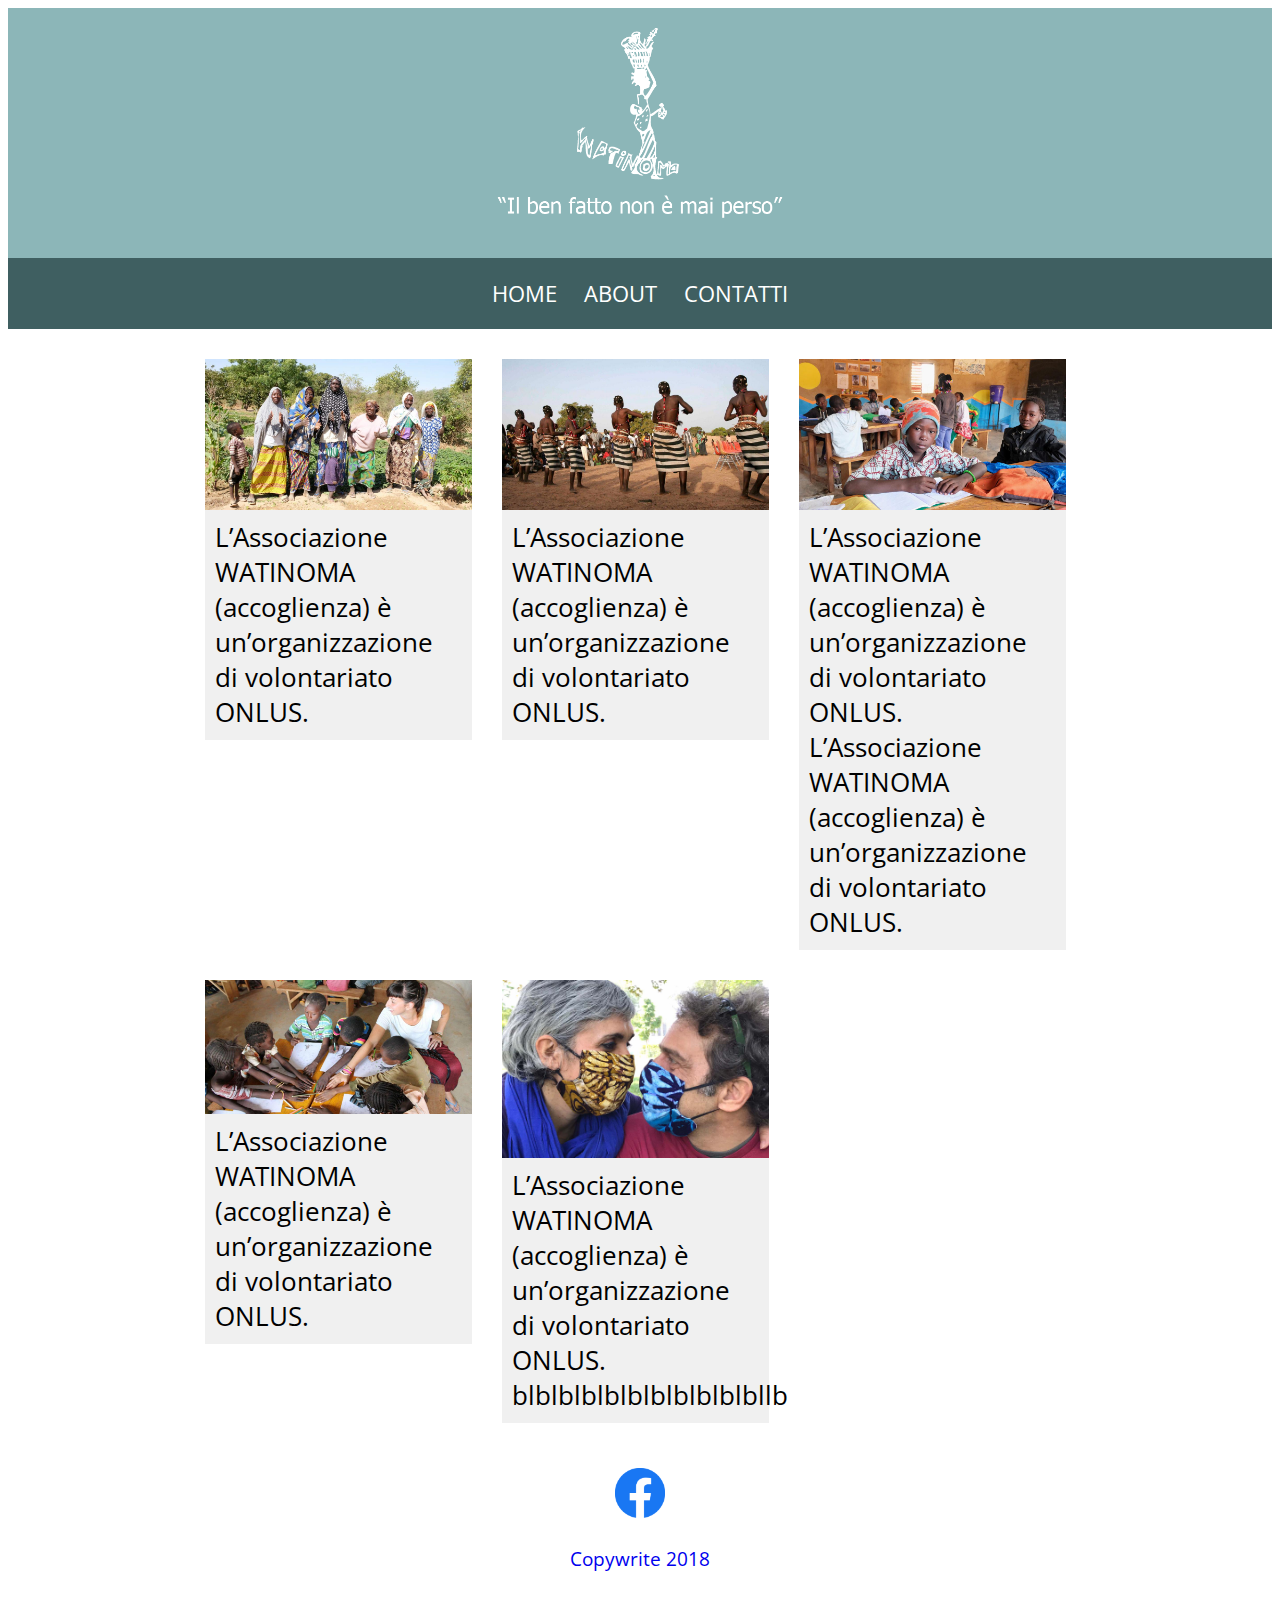
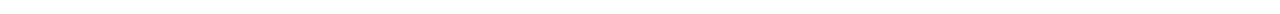
==== index.html @ 63e89910 "Add files via upload" ====
<!DOCTYPE html>
<html>
	<head>
		<title> portfolio</title>
		<link rel="apple-touch-icon" sizes="180x180" href="images/favicon/apple-touch-icon.png">
		<link rel="icon" type="image/png" sizes="32x32" href="images/favicon/favicon-32x32.png">
		<link rel="icon" type="image/png" sizes="16x16" href="images/favicon/favicon-16x16.png">
		<link rel="manifest" href="images/favicon/site.webmanifest">
		<link rel="mask-icon" href="images/favicon/safari-pinned-tab.svg" color="#5bbad5">
		<link rel="shortcut icon" href="images/favicon/favicon.ico">
		<meta name="msapplication-TileColor" content="#da532c">
		<meta name="msapplication-config" content="images/favicon/browserconfig.xml">
		<meta name="theme-color" content="#ffffff">
		<link href="https://fonts.googleapis.com/css2?family=Open+Sans:wght@400;600&display=swap" rel="stylesheet">
		<link rel="stylesheet" type="text/css" href="stylesheets/normalize.css">
		<link rel="stylesheet" type="text/css" href="stylesheets/main.css">
			</head>
	<body>
			<header>
			<div class="logo-container">
				<a href="index.hmtl">
					<img src= "images/logo_bianco.png" alt="logo" width="300 px">
				</a>
			</div>
			<nav> 
				<ul id="nav"> 
					<li><a href="index.html">Home</a> </li>
					<li><a href="about.html">About</a> </li>
					<li><a href="contatti.html">Contatti</a></li>
			</nav>
		</header>
		</body>
	<main id="main-content">
	<div class="container">
		<section id="gallery" class="clearfix">
			<div class="item">
				<a href="https://www.watinoma.info/" target="_blank"></a>
				<div class="picture">
				<img src="images/agricoltura.jpg" alt="agricoltura">
				</div>
				<div class="caption">
				<p>L’Associazione WATINOMA (accoglienza) è un’organizzazione di volontariato ONLUS.</p>
</div>
</a>
</div>
			<div class="item">
				<a href="https://www.watinoma.info/" target="_blank"></a>
				<div class="picture">
				<img src="images/cultura.jpg" alt="agricoltura">
				</div>
				<div class="caption">
				<p>L’Associazione WATINOMA (accoglienza) è un’organizzazione di volontariato ONLUS.</p>
</div>
</a>
</div>
			<div class="item">
				<a href="https://www.watinoma.info/" target="_blank"></a>
				<div class="picture">
				<img src="images/educazione.jpg" alt="agricoltura">
				</div>
				<div class="caption">
				<p>L’Associazione WATINOMA (accoglienza) è un’organizzazione di volontariato ONLUS.
				L’Associazione WATINOMA (accoglienza) è un’organizzazione di volontariato ONLUS.</p>
</div>
</a>
</div>
			<div class="item">
				<a href="https://www.watinoma.info/" target="_blank"></a>
				<div class="picture">
				<img src="images/viaggi_home.jpg" alt="agricoltura">
				</div>
				<div class="caption">
				<p>L’Associazione WATINOMA (accoglienza) è un’organizzazione di volontariato ONLUS.<p>
</div>
</a>
</div>
			<div class="item">
				<a href="https://www.watinoma.info/" target="_blank"></a>
				<div class="picture">
				<img src="images/mascherine.jpg" alt="agricoltura">
				</div>
				<div class="caption">
				<p>L’Associazione WATINOMA (accoglienza) è un’organizzazione di volontariato ONLUS.
blblblblblblblblblblbllb</p>
</div>
</a>
</div>
</section>
</div>
</main>
		<footer class="main">
			<div class="social">
<a href="https://www.facebook.com/WATINOMA-139355292745742/"</a>
	<img src="images/facebook.png" alt="facebook">
		</div>
			<p> Copywrite 2018</p>
					</footer>
		</body>
</html>
---- stylesheets/main.css ----
/*******************	GENERAL **************/
* {
	box-sizing: border-box;
}
html{
	font-size: 62,5%;
}
body {
	font-family: 'Open Sans', sans-serif;
	font-size: 1.6rem
}

a {
	text-decoration: none;
	font-size: 1.4rem;
}
.container
{
	max-width: 900px;
	margin: 0 auto;
	padding: 0 0;
}
.clearfix::after {
	content: "";
	clear: both;
	display: table;
}

/*******************	HEADER **************/
header {
	background: #8cb6b8;
	text-align: center;

}
header .logo-container {
	padding: 20px;
}
header img {
	width: 1200 px;
	}

	/*******************	MENU NAVIGAZIONE **************/

nav {
	background-color: #3f5f61;
	padding: 10px;
	}
nav ul
	{
		margin:0;
		padding: 0;
		list-style-type: none
	}
nav li {
	display: inline-block;
}
nav li a {
	color: #fff;
	display: inline-block;
	padding: 10px 10px;
	text-transform: uppercase;
}

/*******************	GALLERY **************/
#gallery {
	padding-top: 15px;
	padding-bottom: 15px;
}
#gallery img {
	width: 100%;
}
#gallery .item {
	float: left;
	width: 50%;
	padding: 15px;
	 }

#gallery .caption {
	background: #f0f0f0;
	padding: 10px;
}

#gallery .caption p
{
	margin: 0;
}

#gallery .picture {
	line-height: 0;
}


/******************* footer *************s*/
footer.main {
	text-align: center;
	padding: 15px;
  }
footer.main img {
	width: 50px;
}

footer.main.a{
	display: inline-block;
	padding: 5px 5px;
}
footer.main p {
	font-size: 1.2rem
}


/*******************	gallery **************/

@media only screen and (min-width: 768px) {
#gallery .item {
	width: 33%;
		 }
}

@media only screen and (min-width: 992px) {

nav li a {
		transition: background .3s;
	}
nav li a:hover {
		background: #83C750;
		border-radius: 3px;
	}
#gallery .item {
	transition: opacity .3s;
}
#gallery .item:hover {
opacity: .7;
	 }
 

 }

@media only screen and (max-width: 767px) {
#gallery.item:nth-last-child(3n + 1){
	clear: left;
}

@media only screen and (max-width: 767px) {
	body {
#gallery.item:nth-last-child(2n + 1){
	clear: left;
	}
 }
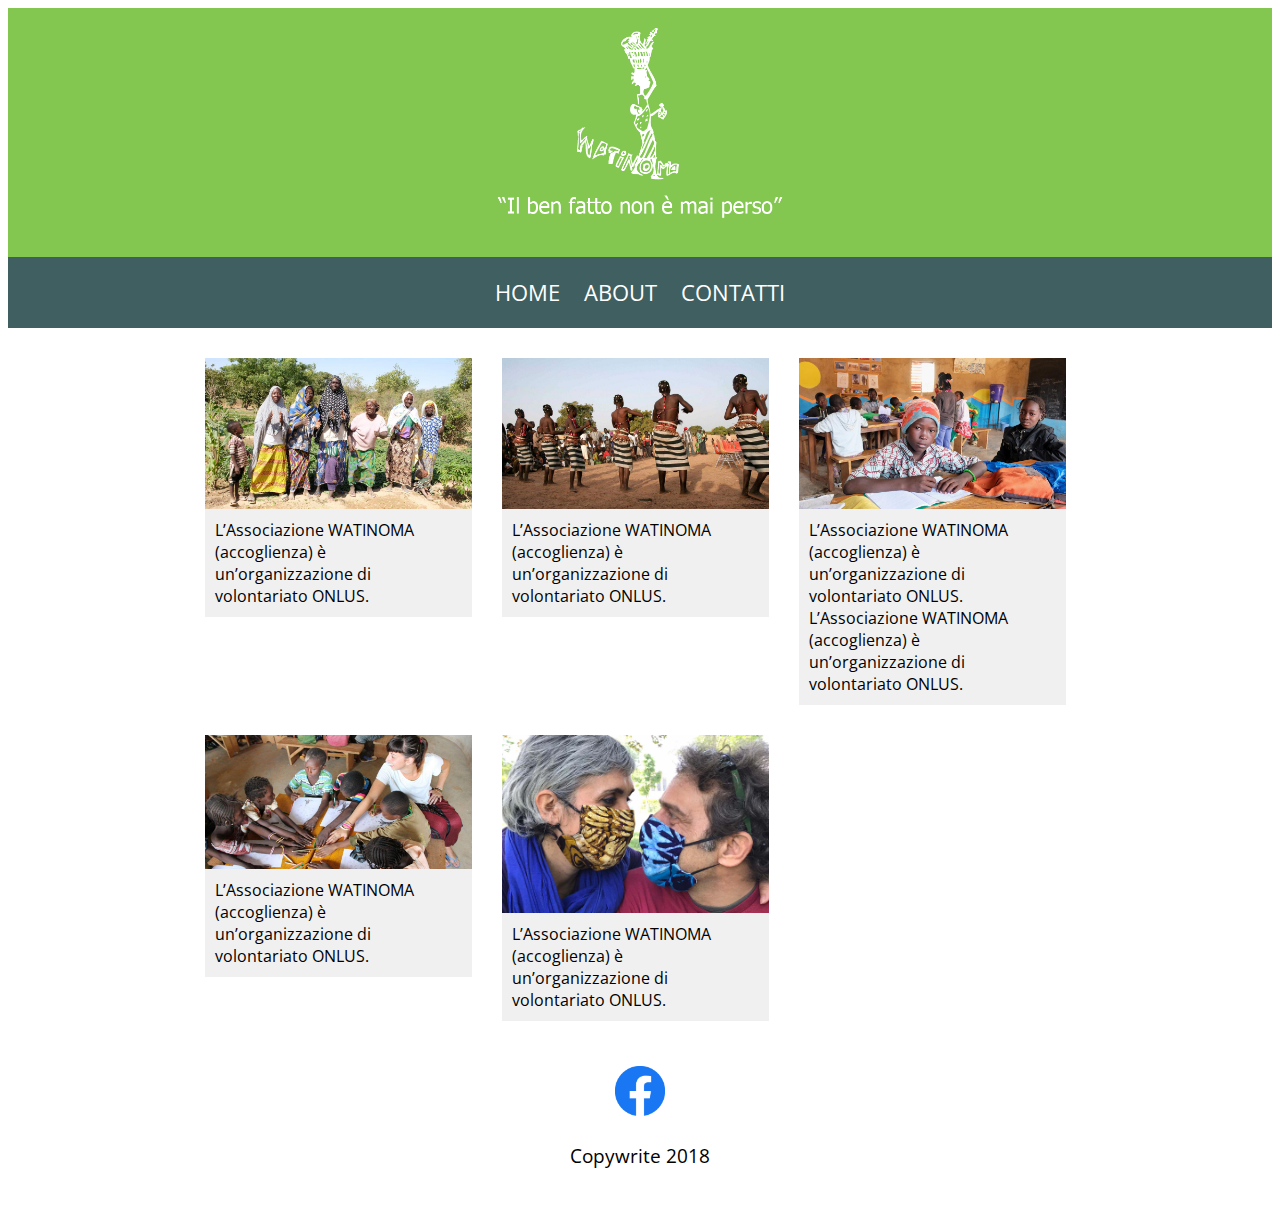
==== commit 44801429: "Add files via upload" ====
--- a/index.html
+++ b/index.html
@@ -14,6 +14,7 @@
 		<link href="https://fonts.googleapis.com/css2?family=Open+Sans:wght@400;600&display=swap" rel="stylesheet">
 		<link rel="stylesheet" type="text/css" href="stylesheets/normalize.css">
 		<link rel="stylesheet" type="text/css" href="stylesheets/main.css">
+		<meta name="viewport" content="width=device-width, initial-scale=1.0">
 			</head>
 	<body>
 			<header>
@@ -24,8 +25,8 @@
 			</div>
 			<nav> 
 				<ul id="nav"> 
-					<li><a href="index.html">Home</a> </li>
-					<li><a href="about.html">About</a> </li>
+					<li><a href="index.html">Home</a></li>
+					<li><a href="about.html">About </a></li>
 					<li><a href="contatti.html">Contatti</a></li>
 			</nav>
 		</header>
@@ -80,8 +81,7 @@
 				<img src="images/mascherine.jpg" alt="agricoltura">
 				</div>
 				<div class="caption">
-				<p>L’Associazione WATINOMA (accoglienza) è un’organizzazione di volontariato ONLUS.
-blblblblblblblblblblbllb</p>
+				<p>L’Associazione WATINOMA (accoglienza) è un’organizzazione di volontariato ONLUS.</p>
 </div>
 </a>
 </div>
--- a/stylesheets/main.css
+++ b/stylesheets/main.css
@@ -9,12 +9,13 @@
 }
 body {
 	font-family: 'Open Sans', sans-serif;
-	font-size: 1.6rem
+	font-size: 1rem
 }
 
 a {
 	text-decoration: none;
 	font-size: 1.4rem;
+	color: #000;
 }
 .container
 {
@@ -28,9 +29,25 @@
 	display: table;
 }
 
+.active {
+		background: #83C750;
+		border-radius: 3px;
+	}
+
+.title
+	{
+		font-size: 2.2rem;
+	}
+
+main {
+	min-height: calc(100vh - 311px - 144px);
+}
+
+
+
 /*******************	HEADER **************/
 header {
-	background: #8cb6b8;
+	background: #83C750;
 	text-align: center;
 
 }
@@ -38,7 +55,7 @@
 	padding: 20px;
 }
 header img {
-	width: 1200 px;
+	width: 120 px;
 	}
 
 	/*******************	MENU NAVIGAZIONE **************/
@@ -91,8 +108,14 @@
 	line-height: 0;
 }
 
-
-/******************* footer *************s*/
+/******************* about **************/
+
+#about img {
+border-radius: 100%;
+padding: 15px 0;
+}
+
+/******************* footer **************/
 footer.main {
 	text-align: center;
 	padding: 15px;
@@ -110,23 +133,82 @@
 }
 
 
+@media only screen and (min-width: 768px) 
 /*******************	gallery **************/
-
-@media only screen and (min-width: 768px) {
+{
 #gallery .item {
 	width: 33%;
 		 }
 }
 
+#gallery.item:nth-last-child(3n + 1){
+	clear: left;
+}
+
+/*******************	about **************/
+#about p {
+	font-size: 1rem;
+}
+#about img {
+width: 70%;
+}
+
+#about .profile-pic {
+	float: left;
+	width: 50%;
+	padding: 15px;
+	text-align: center;
+}
+
+#about .description
+{
+	float: right;
+	width: 50%;
+	padding: 30px 15px 15px;
+}
+
+/******************* contatti **************/
+
+#contatti ul {
+	list-style-type: none;
+	padding: 0;
+}
+
+#contatti li {
+	padding: 1px 0;
+	font-size: 1rem;
+}
+
+#contatti .info {
+	float: left;
+	width: 70%;
+	padding: 15px;
+}
+#contatti .contatti
+{
+	float: right;
+	width: 30%;
+	padding: 15px;
+}
+
+#contatti .material-icons {
+	float: left;
+	display: inline-block;
+}
+
+#contatti .contatti a {
+	margin: 5px 0 0 5px;
+	display: inline-block;
+  font-size: 1rem;
+}
+
+
 @media only screen and (min-width: 992px) {
 
 nav li a {
 		transition: background .3s;
 	}
-nav li a:hover {
-		background: #83C750;
-		border-radius: 3px;
-	}
+
 #gallery .item {
 	transition: opacity .3s;
 }
@@ -134,14 +216,7 @@
 opacity: .7;
 	 }
  
-
  }
-
-@media only screen and (max-width: 767px) {
-#gallery.item:nth-last-child(3n + 1){
-	clear: left;
-}
-
 @media only screen and (max-width: 767px) {
 	body {
 #gallery.item:nth-last-child(2n + 1){
